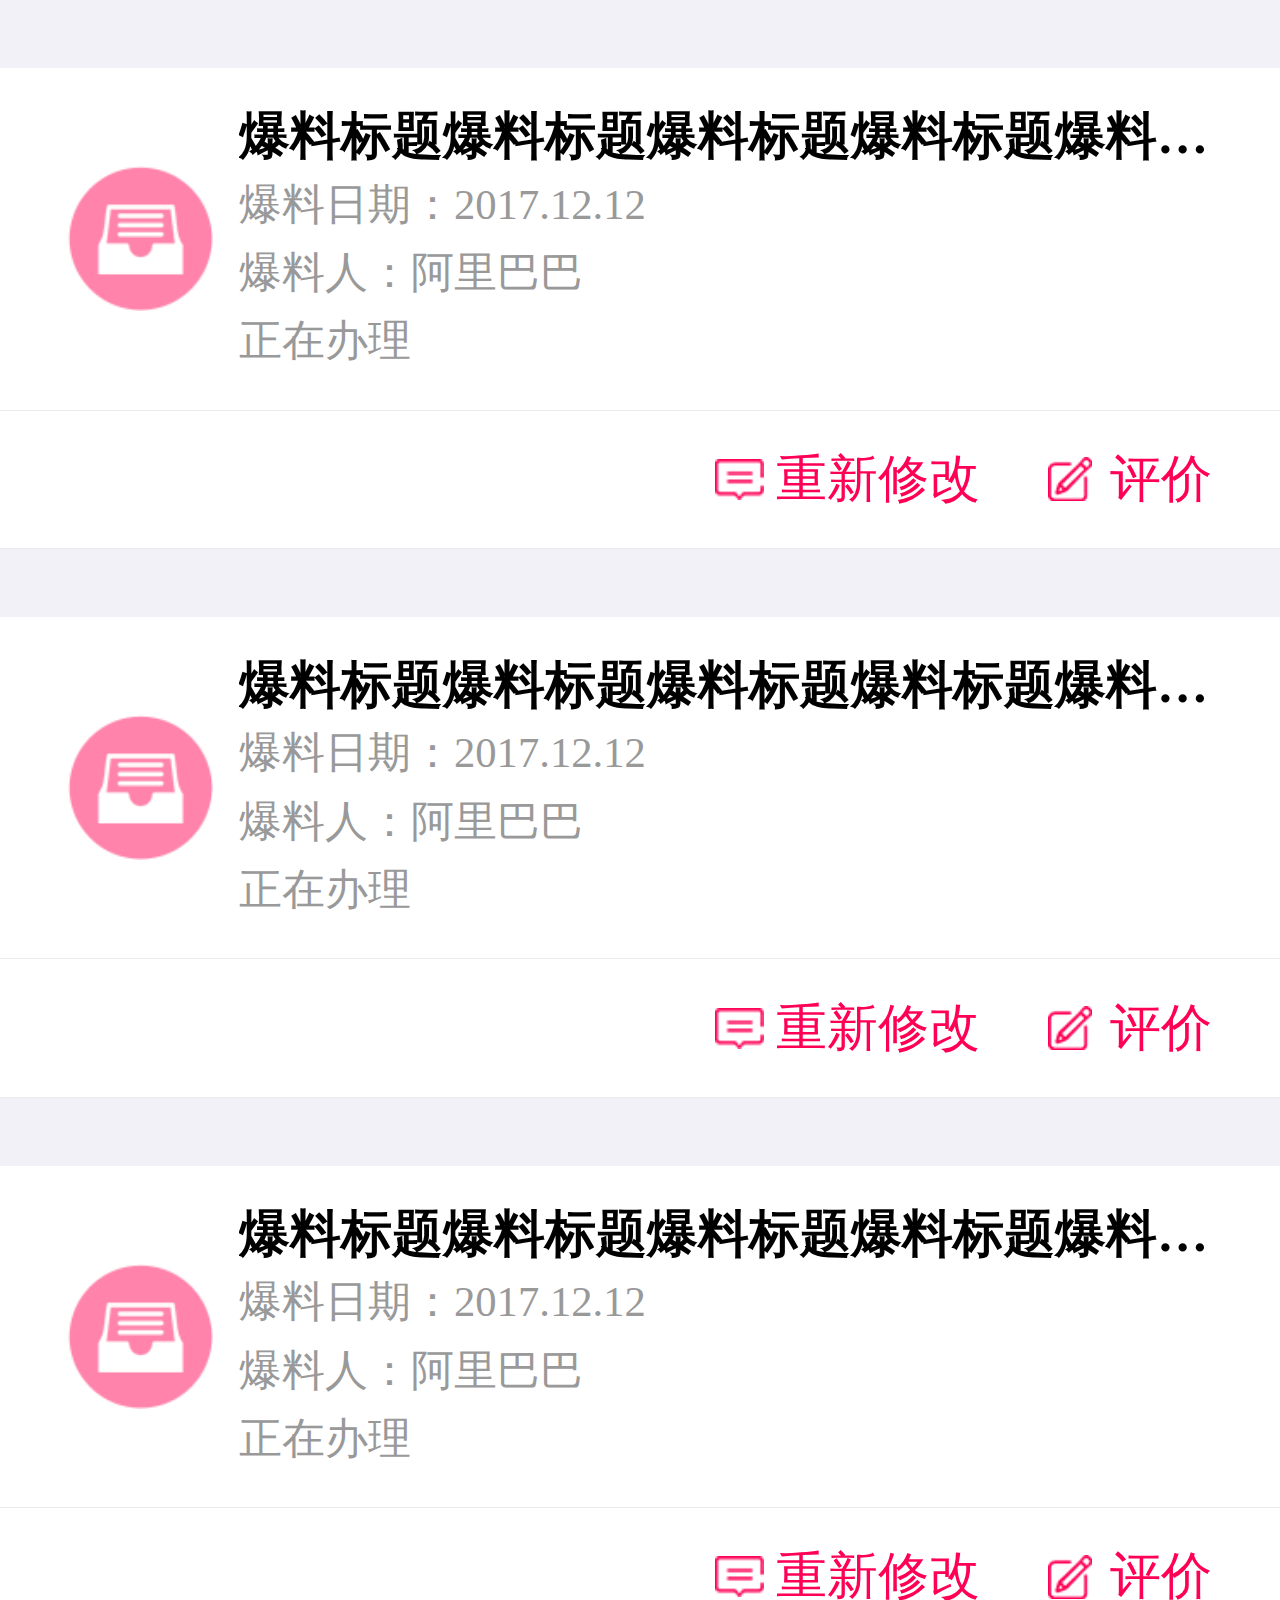
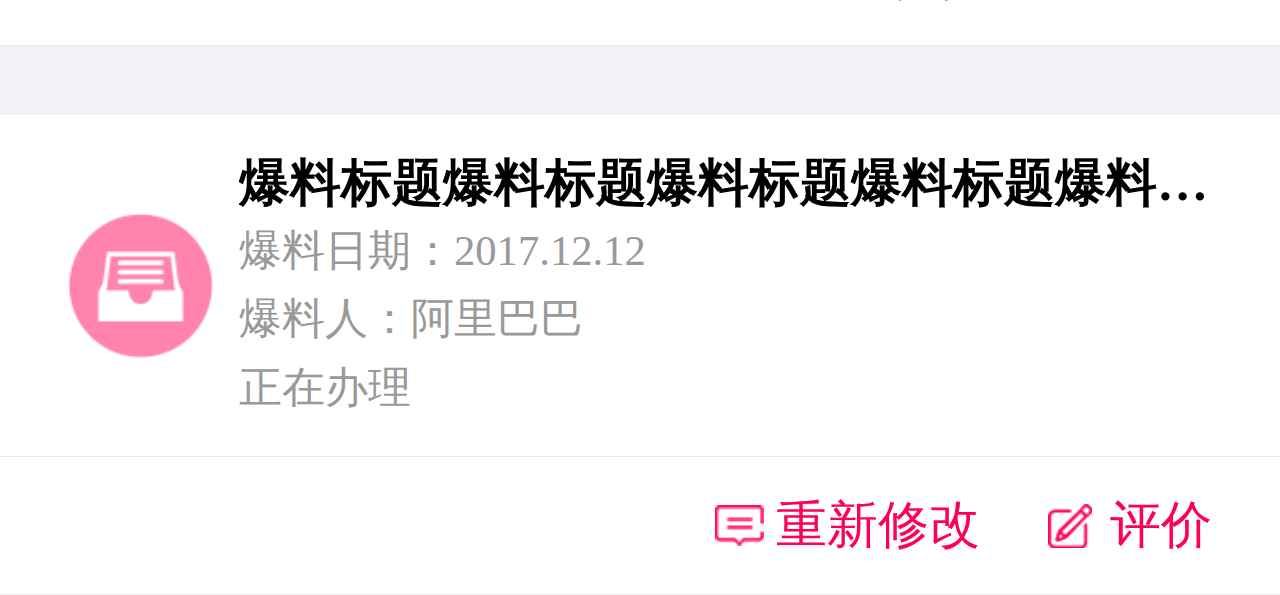
==== wrong.html @ 67395ca5 "全民社管" ====
<!DOCTYPE html>
<html lang="en">

<head>
    <meta charset="UTF-8">
    <title>我爆的料</title>
    <meta name="viewport" content="width=device-width,initial-scale=1.0, minimum-scale=1.0, maximum-scale=1.0, user-scalable=no">
    <script src="js/scale.js"></script>
    <link rel="stylesheet" href="css/base.css">
    <link rel="stylesheet" href="css/common.css">
    <style>
    .tip {
        font: bold 0.75rem/1.5rem "微软雅黑";
        text-align: center;
    }
    
    .btn-baoliao {
        width: 80%;
        margin: 2rem auto;
    }
    
    .bl-panel li {
        margin: 1rem auto;
    }
    
    .bl-content {
        padding: 0.5rem 1rem 0.5rem 3.5rem;
        background: url(imgs/icon-list.png) no-repeat 1rem;
        background-size: 2.125rem 2.125rem;
        background-color: #fff;
    }
    
    .bl-content h3 {
        font: bold 0.75rem/1rem "微软雅黑";
        color: #000;
    }
    
    .bl-content p {
        font: normal 0.625rem/1rem "微软雅黑";
        color: #999;
    }
    
    .bl-bar {
        padding: 0.5rem 1rem;
        border-top: 1px solid #eaeaea;
        border-bottom: 1px solid #eaeaea;
        font-size: 0.75rem;
        font-family: "微软雅黑";
        background: #fff;
    }
    
    .bl-bar a {
        color: #ff0055;
    }
    
    .btn-rechange,
    .btn-evaluation {
        float: right;
    }
    
    .btn-rechange {
        margin-right: 1rem;
        padding-left: 0.9rem;
        background: url(imgs/icon-msg.png) no-repeat left;
        background-size: 0.725rem 0.6rem;
    }
    
    .btn-evaluation {
        padding-left: 0.9rem;
        background: url(imgs/icon-write.png) no-repeat left;
        background-size: 0.65rem 0.65rem;
    }
    .btn-detail{
    	position: relative;
    	z-index: 10;
    	display: block;
    	background:url(imgs/arrow.png) no-repeat 5rem;
    	background-size:0.375rem 0.75rem;
    }
     .btn-detail:after{

     }
    </style>
</head>

<body>
    <!-- 没有爆料页面 -->
    <div class="wrong-panel hide">
        <div class="icon-error">
        </div>
        <div class="tip">
            您暂未爆过料，请您点击下面的按钮开始爆料吧！
        </div>
        <a href="javascript:void(null)" class="btn-normal btn-baoliao">我要爆料</a>
    </div>
    <!-- 历史爆料列表 -->
    <div class="bl-panel">
        <ul>
            <li>
                <a class="btn-detail" href="javascript:void(null)">
                    <div class="bl-content">
                        <h3 class="ell">爆料标题爆料标题爆料标题爆料标题爆料标爆料标题爆料标题爆料标题爆料标题爆料标</h3>
                        <p><span>爆料日期：</span>2017.12.12</p>
                        <p><span>爆料人：</span>阿里巴巴</p>
                        <p class="f05">正在办理</p>
                    </div>
                </a>
                <div class="bl-bar fix">
                    <a href="javascript:void(null)" class="btn-evaluation">评价</a>
                    <a href="javascript:void(null)" class="btn-rechange">重新修改</a>
                </div>
            </li>
            <li>
                <div class="bl-content">
                    <h3 class="ell">爆料标题爆料标题爆料标题爆料标题爆料标爆料标题爆料标题爆料标题爆料标题爆料标</h3>
                    <p><span>爆料日期：</span>2017.12.12</p>
                    <p><span>爆料人：</span>阿里巴巴</p>
                    <p class="f05">正在办理</p>
                </div>
                <div class="bl-bar fix">
                    <a href="javascript:void(null)" class="btn-evaluation">评价</a>
                    <a href="javascript:void(null)" class="btn-rechange">重新修改</a>
                </div>
            </li>
            <li>
                <div class="bl-content">
                    <h3 class="ell">爆料标题爆料标题爆料标题爆料标题爆料标爆料标题爆料标题爆料标题爆料标题爆料标</h3>
                    <p><span>爆料日期：</span>2017.12.12</p>
                    <p><span>爆料人：</span>阿里巴巴</p>
                    <p class="f05">正在办理</p>
                </div>
                <div class="bl-bar fix">
                    <a href="javascript:void(null)" class="btn-evaluation">评价</a>
                    <a href="javascript:void(null)" class="btn-rechange">重新修改</a>
                </div>
            </li>
            <li>
                <div class="bl-content">
                    <h3 class="ell">爆料标题爆料标题爆料标题爆料标题爆料标爆料标题爆料标题爆料标题爆料标题爆料标</h3>
                    <p><span>爆料日期：</span>2017.12.12</p>
                    <p><span>爆料人：</span>阿里巴巴</p>
                    <p class="f05">正在办理</p>
                </div>
                <div class="bl-bar fix">
                    <a href="javascript:void(null)" class="btn-evaluation">评价</a>
                    <a href="javascript:void(null)" class="btn-rechange">重新修改</a>
                </div>
            </li>
        </ul>
    </div>
</body>

</html>
---- css/base.css ----
﻿/*-------------- reset.css --------------------*/
/* --Elements-- */
body,div,dl,dt,dd,ul,ol,li,h1,h2,h3,h4,h5,h6,pre,form,fieldset,input,lable,textarea,p,blockquote,img,th,td{margin:0;padding:0;font-family:'微软雅黑';}
img{border:none; float:none;}
fieldset{ border: 0; } 
address,caption,cite,code,dfn,em,strong,th,var{font-style:normal;font-weight:normal;}
ol,ul{list-style:none;}
dt,dd,li{position:relative;}
caption,th{ text-align:left;}
h1,h2,h3,h4,h5,h6{font-weight:normal;font-size:100%;}
a{text-decoration: none;}
body{margin:0;font:12px Verdana, Arial, Helvetica, sans-serif,"宋体"; color:#42515A; word-break:break-all;}
select,input{vertical-align:middle; padding:1px 0;}
label {cursor:hand;}
table{border-collapse:collapse;	border-spacing:0px;}
q:before,q:after{ content:”; } 
abbr, acronym{ border: 0; }
button{outline:0;_blr:expression(this.onFocus=this.blur());} /*去除边框虚线*/
iframe{margin:0;padding:0;border:0;outline:0;}
input{margin:0;padding:0;outline: none;border:0;}
table{background:#ffffff;}
/*-------------- base.css --------------------*/
.split-line{
	margin-left:10px;margin-right:10px;display: inline-block;width:75px;height:2px;background-color: #dbdbdb;
}
.division{display: inline-block;margin-left:10px;margin-right:10px;}
.ti8{text-indent: 8px}
.h14{height:14px;}.h16{height:16px;}.h18{height:18px;}.h20{height:20px;}.h22{height:22px;}.h24{height:24px;}
.lh17{line-height:17px;}.lh21{line-height:21px;}.lh25{line-height:25px;}.lh28{line-height:28px;}.lh31{line-height:31px;}.lh34{line-height:34px;}.lh35{line-height:35px;}.lh37{line-height:37px;}.lh38{line-height:38px;}.lh40{line-height:40px;}.lh45{line-height:45px;}.lh68{line-height:68px;}.lh70{line-height:70px;}
.m0{margin:0;}.ml9{margin-left:9px;}.ml10{margin-left:10px;}.ml12{margin-left:12px;}.ml15{margin-left:15px;}.ml20{margin-left:20px;}.ml25{margin-left:25px;}.ml28{margin-left:28px;}.ml30{margin-left:30px;}.ml35{margin-left:35px;}.ml42{margin-left:42px;}.ml50{margin-left:50px;}.ml70{margin-left:70px;}.ml100{margin-left:100px;}.mr10{margin-right:10px;}.mr18{margin-right:18px;}.mr20{margin-right:20px;}.mr25{margin-right:25px;}.mt-2{margin-top:-2px;}.mt5{margin-top:5px;}.mt6{margin-top:6px;}.mt7{margin-top:7px;}.mt8{margin-top:8px;}.mt10{margin-top:10px;}.mt11{margin-top:11px;}.mt15{margin-top:15px;}.mt12{margin-top:12px;}.mt13{margin-top:13px;}.mt14{margin-top:14px;}.mt15{margin-top:15px;}.mt18{margin-top:18px;}.mt20{margin-top:20px;}.mt22{margin-top:22px;}.mt23{margin-top:23px;}.mt25{margin-top:25px;}.mt30{margin-top:30px;}.mt35{margin-top:35px;}.mt45{margin-top:45px;}.mt50{margin-top:50px;}.mt60{margin-top:60px;}.mt75{margin-top:75px;}.mt100{margin-top:100px;}.mt110{margin-top:110px;}.mb1{margin-bottom:1px;}.mb2{margin-bottom:2px;}.mb5{margin-bottom:5px;}.mb10{margin-bottom:10px;}.mb15{margin-bottom:15px;}.mb20{margin-bottom:20px;}.ml-1{margin-left:-1px;}.mt-1{margin-top:-1px;}
.p0{padding:0px;}.p1{padding:1px;}.pl1{padding-left:1px;}.pt1{padding-top:1px;}.pr1{padding-right:1px;}.pb1{padding-bottom:1px;}.p2{padding:2px;}.pl2{padding-left:2px;}.pt2{padding-top:2px;}.pr2{padding-right:2px;}.pb2{padding-bottom:2px;}.pl5{padding-left:5px;}.p5{padding:5px;}.pt5{padding-top:5px;}.pr5{padding-right:5px;}.pb5{padding-bottom:5px;}.p10{padding:10px;}.pl10{padding-left:10px;}.pt10{padding-top:10px;}.pr10{padding-right:10px;}.pb10{padding-bottom:10px;}.p20{padding:20px;}.pl20{padding-left:20px;}.pt20{padding-top:20px;}.pr20{padding-right:20px;}.pb20{padding-bottom:20px;}
.g0{color:#000;}.g3{color:#333;}.g4{color:#444444;}.g6{color:#666666;}.g8{color:#888888;}.g9{color:#999;}.wh{color:white;}.g5f{color:#5f96ec;}.geb6{color:#eb6100;}.g5f{color:#5f96ec;}.red{color:#e60012;}.ff9{color:#ff9d3a;}.gf3{color:#f3f3f3;}
.f0{font-size:0;}.f7{font-size:7px;}.f9{font-size:9px;}.f10{font-size:10px;}.f12{font-size:12px;}.f14{font-size:14px;}.f16{font-size:16px;}.f18{font-size:18px;}.f20{font-size:20px;}.f24{font-size:24px;}.f30{font-size:30px;}.f42{font-size:42px;}.f60{font-size:60px;}
.fa{font-family:Arial;}.ft{font-family:Tahoma;}.fv{font-family:Verdana;}.fs{font-family:'宋体';}.fw{font-family:'微软雅黑';}
.n{font-weight:normal; font-style:normal;}.b{font-weight:bold;}.bolder{font-weight:bolder;}.i{font-style:italic;}
.tc{text-align:center;}.tr{text-align:right;}.tl{text-align:left;}.tj{text-align:justify;}
.pb2{padding-bottom: 2px;}
.lt0{letter-spacing:0;}lt1{letter-spacing:1px;}
.bk{word-wrap:break-word;}
.ti10{text-indent: 10px;}
.bgc{background:#cccccc;}.bgff{background:#FFC0CB;}
.vm{vertical-align:middle;}.vtb{vertical-align:text-bottom;}.vb{vertical-align:bottom;}.vt{vertical-align:top;}.vn{vertical-align:-2px;}
.l{float:left;}.r{float:right;}
.rel{position:relative;}.abs{position:absolute;}
.zx1{z-index:1;}.zx2{z-index:2;}
.poi{cursor:pointer;}.def{cursor:default;}
.ovh{overflow:hidden;}
.vh{visibility:hidden;}.vv{visibility:visible;}
.z{*zoom:1;}
.center{margin:0 auto;}
.hide{display:none;}.block{display:block;}.inline{display:inline;}.iblock{display: inline-block;}
.nowrap{white-space:nowrap;}
.clear{clear:both; height:0; overflow:hidden;}
/*块状元素水平居中*/
.auto{margin-left:auto; margin-right:auto;}
/*清除浮动*/
.fix{*zoom:1;}.fix:after{display:block; content:"clear"; height:0; clear:both; overflow:hidden; visibility:hidden;}
/*单行文字溢出虚点显示*/
.ell{text-overflow:ellipsis; white-space:nowrap; overflow:hidden;}
/*红色标记*/
.mark{font-weight:bold;color:#ff0000;}
/*字符型图标样式*/
.symbol{font-size:14px;font-weight:bold;color:#0066cc;}
/*主区域区背景*/
.main-eara{margin: 0 auto;text-align: center;width: 1003px;background-color: #fff;}
---- css/common.css ----
html,
body {
    height: 100%;
    background: #f1f1f7;
}
a{
	-webkit-tap-highlight-color:rgba(0,0,0,0);
	outline: none;
}
.module{
	margin:1rem 0;
}
.module h3 {
    padding: 0.6rem 0;
    border-top:1px solid #f4f4f4;
    border-bottom:1px solid #f4f4f4;
    background:#fff;
}
.f05{
	color:#ff0055;
}
.title span {
    display: inline-block;
    border-left: 5px solid #ff0055;
    font: bold 0.75rem/0.75rem "微软雅黑";
    color: #000;
    text-indent: 10px;
}
.btn-normal{
	display: block;
	margin:1rem auto;
	padding:0.5rem 0;
	width:90%;
	height:1.5rem;
	text-align: center;
	font:normal 0.8rem/1.5rem "微软雅黑";
	color:#fff;
	background:#ff0055;
	border-radius: 8px;
}
.icon-error{
	margin:1.5rem auto;
	width:6rem;
	height:6rem;
	background:url(../imgs/icon-error.png) no-repeat center;
	background-size:6rem 6rem;
}
.hide{
	display: none;
}
.btn-small{
	float:right;
	width:2rem;
	height:1rem;
	border:2px solid #ff0055;
	text-align: center;
	line-height: 1rem;
	color:#ff0055;
	border-radius: 5px;
}
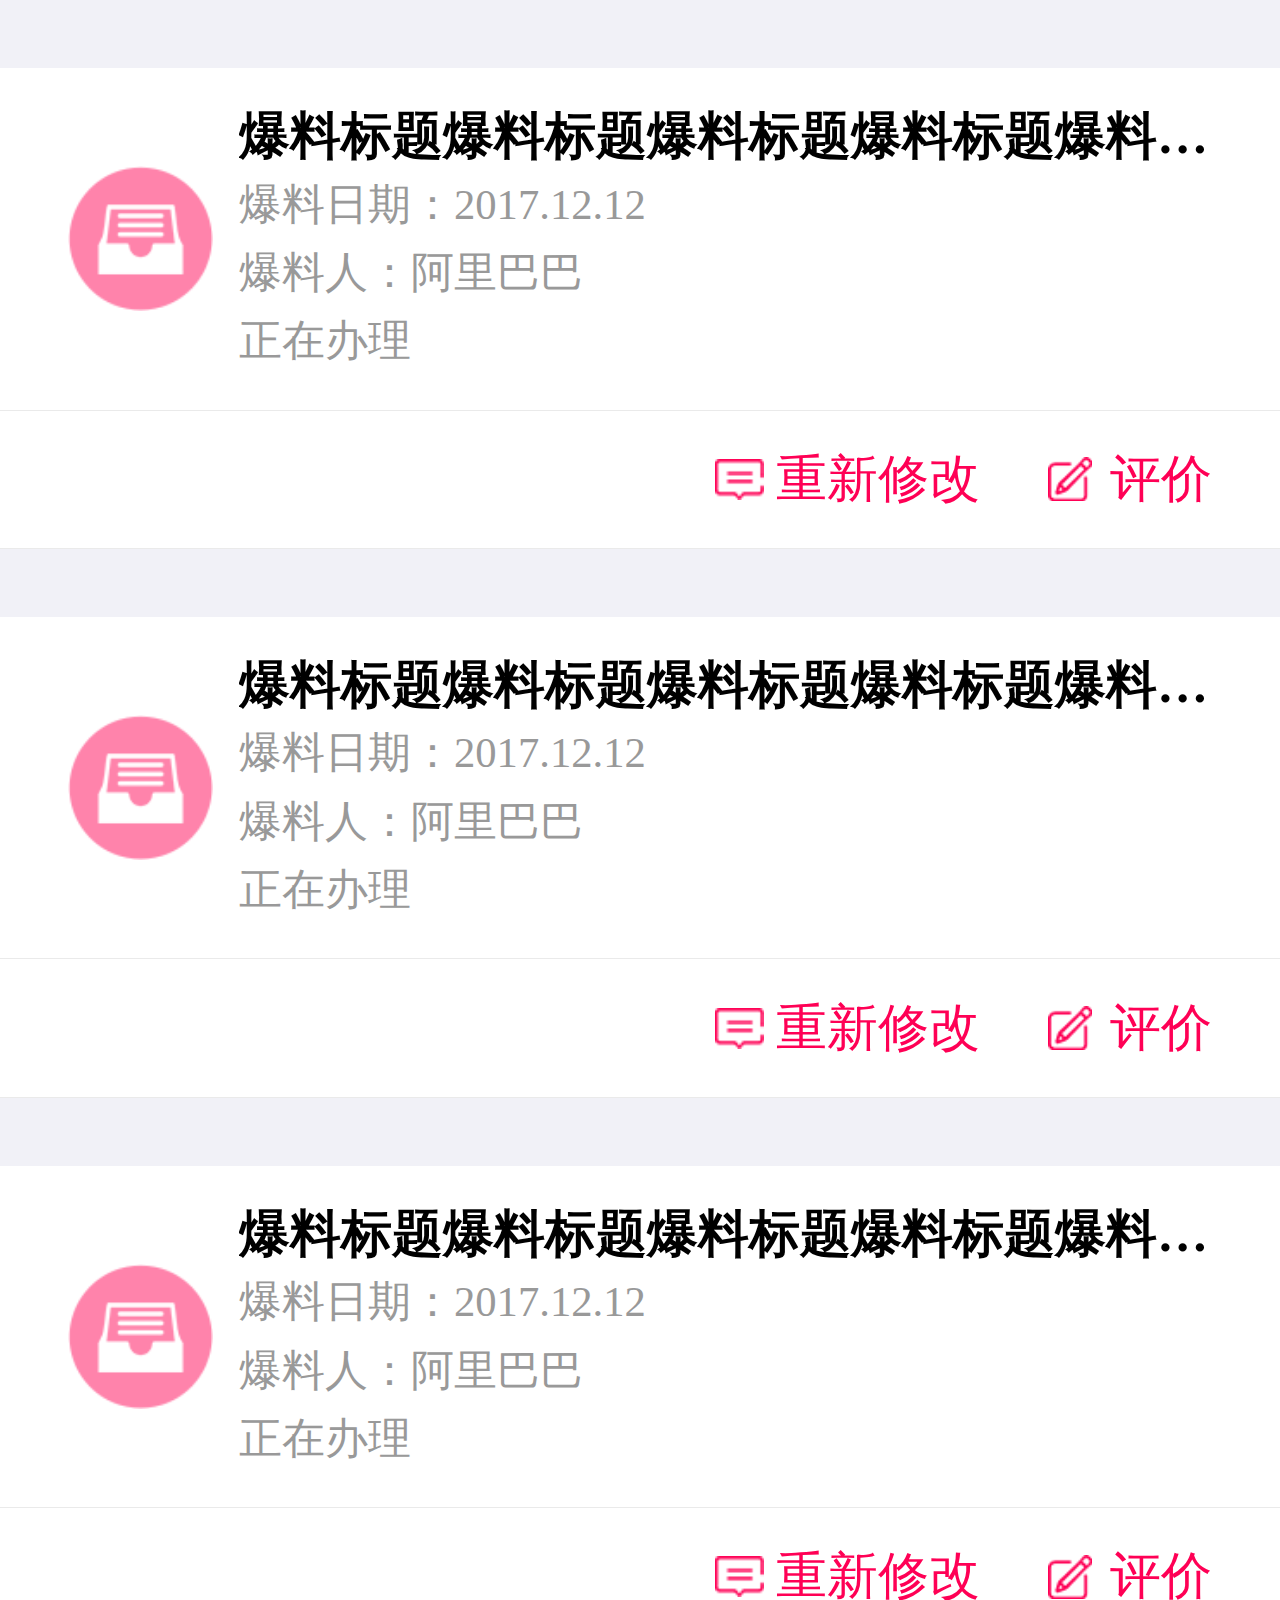
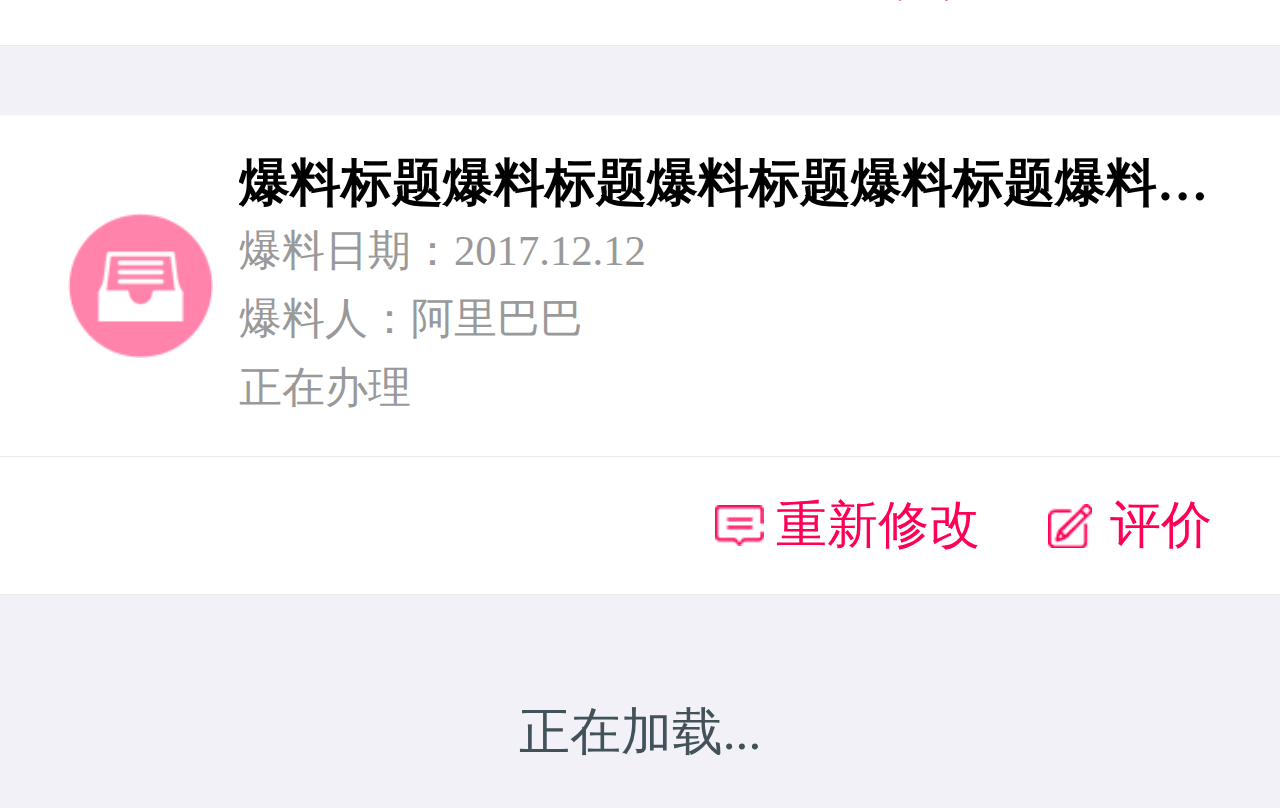
==== commit 31978b09: "添加上拉加载" ====
--- a/wrong.html
+++ b/wrong.html
@@ -13,33 +13,33 @@
         font: bold 0.75rem/1.5rem "微软雅黑";
         text-align: center;
     }
-    
+
     .btn-baoliao {
         width: 80%;
         margin: 2rem auto;
     }
-    
+
     .bl-panel li {
         margin: 1rem auto;
     }
-    
+
     .bl-content {
         padding: 0.5rem 1rem 0.5rem 3.5rem;
         background: url(imgs/icon-list.png) no-repeat 1rem;
         background-size: 2.125rem 2.125rem;
         background-color: #fff;
     }
-    
+
     .bl-content h3 {
         font: bold 0.75rem/1rem "微软雅黑";
         color: #000;
     }
-    
+
     .bl-content p {
         font: normal 0.625rem/1rem "微软雅黑";
         color: #999;
     }
-    
+
     .bl-bar {
         padding: 0.5rem 1rem;
         border-top: 1px solid #eaeaea;
@@ -48,38 +48,54 @@
         font-family: "微软雅黑";
         background: #fff;
     }
-    
+
     .bl-bar a {
         color: #ff0055;
     }
-    
+
     .btn-rechange,
     .btn-evaluation {
         float: right;
     }
-    
+
     .btn-rechange {
         margin-right: 1rem;
         padding-left: 0.9rem;
         background: url(imgs/icon-msg.png) no-repeat left;
         background-size: 0.725rem 0.6rem;
     }
-    
+
     .btn-evaluation {
         padding-left: 0.9rem;
         background: url(imgs/icon-write.png) no-repeat left;
         background-size: 0.65rem 0.65rem;
     }
-    .btn-detail{
-    	position: relative;
-    	z-index: 10;
-    	display: block;
-    	background:url(imgs/arrow.png) no-repeat 5rem;
-    	background-size:0.375rem 0.75rem;
-    }
-     .btn-detail:after{
-
-     }
+
+    .btn-detail {
+        position: relative;
+        z-index: 10;
+        display: block;
+        background: url(imgs/arrow.png) no-repeat 5rem;
+        background-size: 0.375rem 0.75rem;
+    }
+
+    .btn-detail:after {}
+    .mui-pull .mui-pull-caption-down{
+        padding:0.5rem 0;
+        height:1rem;
+        text-align: center;
+        font-size: 0.75rem;
+        font-family: "黑体";
+        line-height: 1rem;
+    }
+    .mui-pull .mui-pull-caption-refresh{
+        padding:0.5rem 0;
+        text-align: center;
+        font-size: 0.75rem;
+        font-family: "黑体";
+        line-height: 1rem;
+        height:1rem;
+    }
     </style>
 </head>
 
@@ -95,7 +111,71 @@
     </div>
     <!-- 历史爆料列表 -->
     <div class="bl-panel">
-        <ul>
+        <!-- 带上拉加载的列表结构页 -->
+        <div id="refreshContainer" class="mui-content mui-scroll-wrapper">
+            <div class="mui-scroll">
+                <!--数据列表-->
+                <ul class="mui-table-view mui-table-view-chevron">
+                    <li>
+                        <a class="btn-detail" href="javascript:void(null)">
+                            <div class="bl-content">
+                                <h3 class="ell">爆料标题爆料标题爆料标题爆料标题爆料标爆料标题爆料标题爆料标题爆料标题爆料标</h3>
+                                <p><span>爆料日期：</span>2017.12.12</p>
+                                <p><span>爆料人：</span>阿里巴巴</p>
+                                <p class="f05">正在办理</p>
+                            </div>
+                        </a>
+                        <div class="bl-bar fix">
+                            <a href="javascript:void(null)" class="btn-evaluation">评价</a>
+                            <a href="javascript:void(null)" class="btn-rechange">重新修改</a>
+                        </div>
+                    </li>
+                     <li>
+                        <a class="btn-detail" href="javascript:void(null)">
+                            <div class="bl-content">
+                                <h3 class="ell">爆料标题爆料标题爆料标题爆料标题爆料标爆料标题爆料标题爆料标题爆料标题爆料标</h3>
+                                <p><span>爆料日期：</span>2017.12.12</p>
+                                <p><span>爆料人：</span>阿里巴巴</p>
+                                <p class="f05">正在办理</p>
+                            </div>
+                        </a>
+                        <div class="bl-bar fix">
+                            <a href="javascript:void(null)" class="btn-evaluation">评价</a>
+                            <a href="javascript:void(null)" class="btn-rechange">重新修改</a>
+                        </div>
+                    </li>
+                     <li>
+                        <a class="btn-detail" href="javascript:void(null)">
+                            <div class="bl-content">
+                                <h3 class="ell">爆料标题爆料标题爆料标题爆料标题爆料标爆料标题爆料标题爆料标题爆料标题爆料标</h3>
+                                <p><span>爆料日期：</span>2017.12.12</p>
+                                <p><span>爆料人：</span>阿里巴巴</p>
+                                <p class="f05">正在办理</p>
+                            </div>
+                        </a>
+                        <div class="bl-bar fix">
+                            <a href="javascript:void(null)" class="btn-evaluation">评价</a>
+                            <a href="javascript:void(null)" class="btn-rechange">重新修改</a>
+                        </div>
+                    </li>
+                     <li>
+                        <a class="btn-detail" href="javascript:void(null)">
+                            <div class="bl-content">
+                                <h3 class="ell">爆料标题爆料标题爆料标题爆料标题爆料标爆料标题爆料标题爆料标题爆料标题爆料标</h3>
+                                <p><span>爆料日期：</span>2017.12.12</p>
+                                <p><span>爆料人：</span>阿里巴巴</p>
+                                <p class="f05">正在办理</p>
+                            </div>
+                        </a>
+                        <div class="bl-bar fix">
+                            <a href="javascript:void(null)" class="btn-evaluation">评价</a>
+                            <a href="javascript:void(null)" class="btn-rechange">重新修改</a>
+                        </div>
+                    </li>
+                </ul>
+            </div>
+        </div>
+        <!--  <ul>
             <li>
                 <a class="btn-detail" href="javascript:void(null)">
                     <div class="bl-content">
@@ -146,8 +226,34 @@
                     <a href="javascript:void(null)" class="btn-rechange">重新修改</a>
                 </div>
             </li>
-        </ul>
+        </ul> -->
     </div>
 </body>
-
-</html>
+<script src="js/jquery-1.8.3.min.js"></script>
+<script src="js/mui.min.js"></script>
+<script>
+$(function() {
+    mui.init({
+        pullRefresh: {
+            container: "#refreshContainer", //下拉刷新容器标识，querySelector能定位的css选择器均可，比如：id、.class等
+            up: {
+                height: 50, //可选.默认50.触发上拉加载拖动距离
+                auto: true, //可选,默认false.自动上拉加载一次
+                contentrefresh: "正在加载...", //可选，正在加载状态时，上拉加载控件上显示的标题内容
+                contentnomore: '没有更多数据了', //可选，请求完毕若没有更多数据时显示的提醒内容；
+                callback: pullfresh //必选，刷新函数，根据具体业务来编写，比如通过ajax从服务器获取新数据；
+            }
+        }
+    });
+
+    function pullfresh() {
+        setTimeout(function() {
+            console.log('...');
+            mui('#refreshContainer').pullRefresh().endPullupToRefresh(false);
+        }, 3000);
+
+    }
+}());
+</script>
+
+</html>